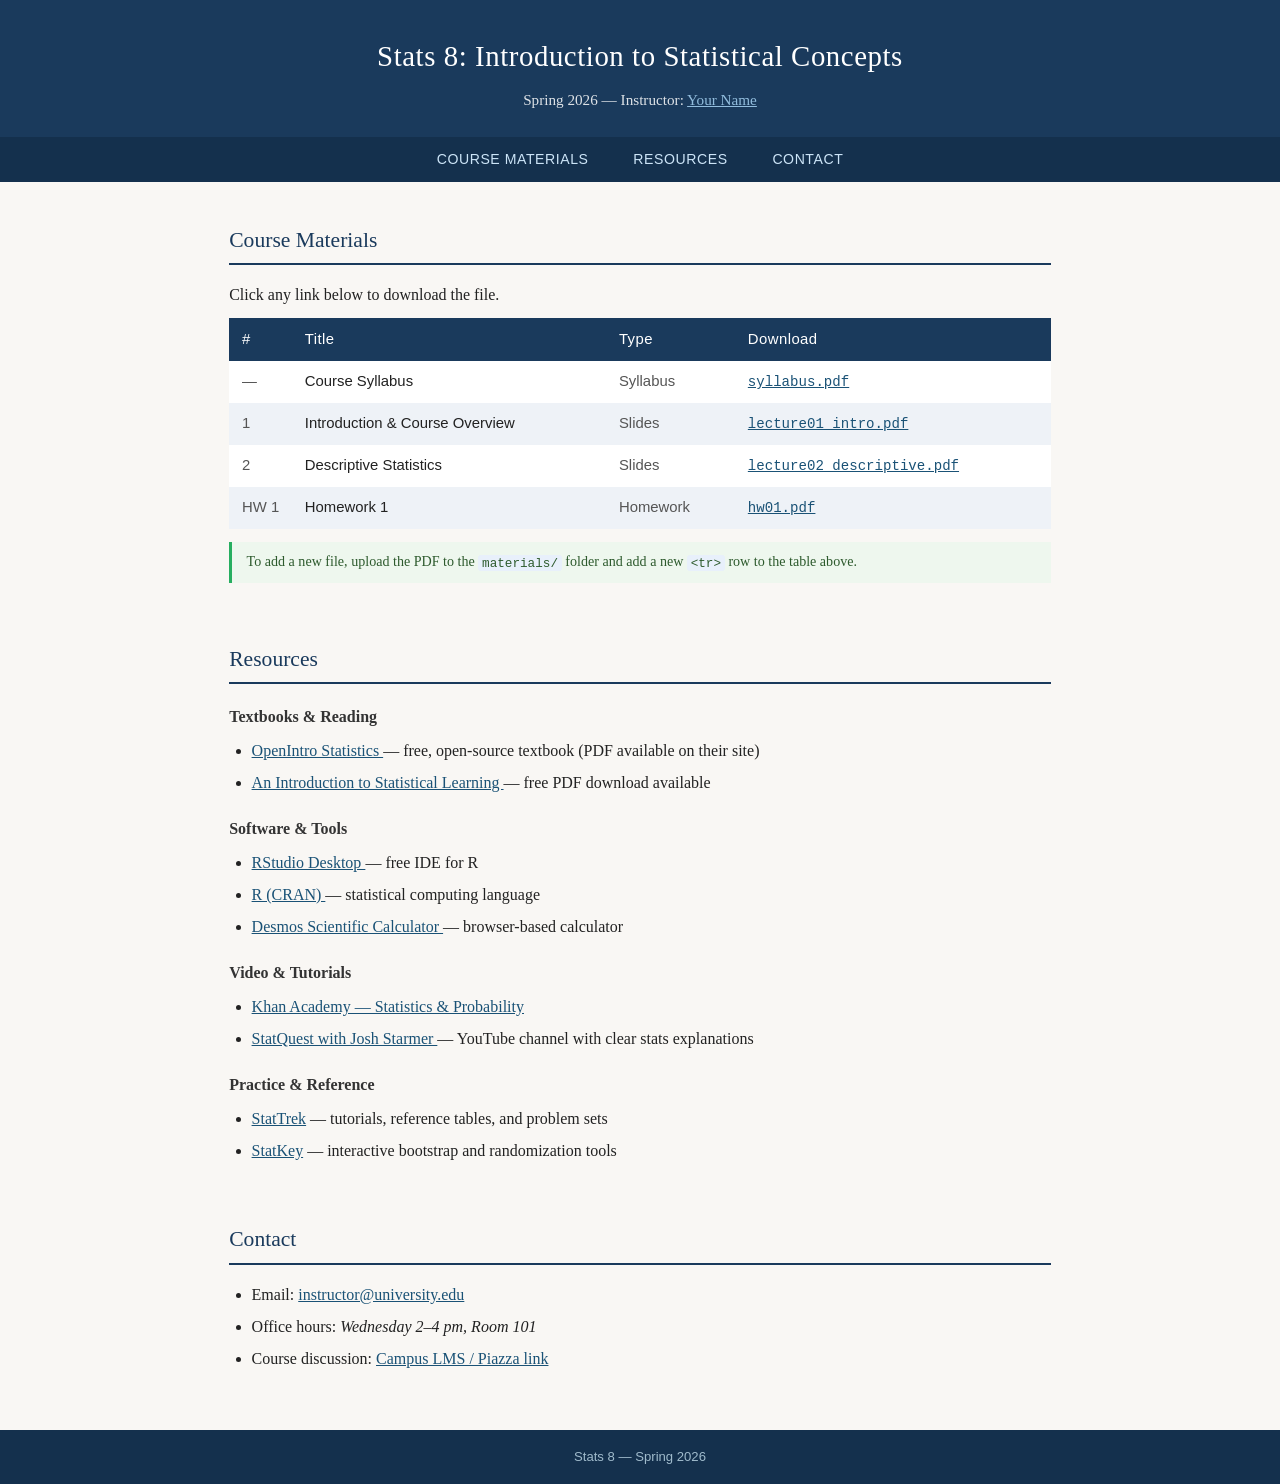
==== index.html @ 1406446a "Add simple course website template (index.html, CSS, materials folder) Agent-Logs-Url: https://githu" ====
<!DOCTYPE html>
<html lang="en">
<head>
  <meta charset="UTF-8" />
  <meta name="viewport" content="width=device-width, initial-scale=1.0" />
  <title>Stats 8 — Spring 2026</title>
  <link rel="stylesheet" href="css/styles.css" />
</head>
<body>

  <header>
    <h1>Stats 8: Introduction to Statistical Concepts</h1>
    <p class="subtitle">Spring 2026 &mdash; Instructor: <a href="mailto:instructor@university.edu">Your Name</a></p>
  </header>

  <nav>
    <a href="#materials">Course Materials</a>
    <a href="#resources">Resources</a>
    <a href="#contact">Contact</a>
  </nav>

  <main>

    <!-- ── Course Materials ───────────────────────────────────────────── -->
    <section id="materials">
      <h2>Course Materials</h2>
      <p>Click any link below to download the file.</p>

      <table>
        <thead>
          <tr>
            <th>#</th>
            <th>Title</th>
            <th>Type</th>
            <th>Download</th>
          </tr>
        </thead>
        <tbody>

          <!-- ── Syllabus ── -->
          <tr>
            <td>—</td>
            <td>Course Syllabus</td>
            <td>Syllabus</td>
            <td><a href="materials/syllabus.pdf" download>syllabus.pdf</a></td>
          </tr>

          <!-- ── Lecture slides — add a row for each new PDF ── -->
          <tr>
            <td>1</td>
            <td>Introduction &amp; Course Overview</td>
            <td>Slides</td>
            <td><a href="materials/lecture01_intro.pdf" download>lecture01_intro.pdf</a></td>
          </tr>

          <tr>
            <td>2</td>
            <td>Descriptive Statistics</td>
            <td>Slides</td>
            <td><a href="materials/lecture02_descriptive.pdf" download>lecture02_descriptive.pdf</a></td>
          </tr>

          <!-- ── Homework ── -->
          <tr>
            <td>HW 1</td>
            <td>Homework 1</td>
            <td>Homework</td>
            <td><a href="materials/hw01.pdf" download>hw01.pdf</a></td>
          </tr>

        </tbody>
      </table>

      <p class="note">
        To add a new file, upload the PDF to the <code>materials/</code> folder and add a new
        <code>&lt;tr&gt;</code> row to the table above.
      </p>
    </section>

    <!-- ── Resources ─────────────────────────────────────────────────── -->
    <section id="resources">
      <h2>Resources</h2>

      <h3>Textbooks &amp; Reading</h3>
      <ul>
        <li>
          <a href="https://www.openintro.org/book/os/" target="_blank" rel="noopener">
            OpenIntro Statistics
          </a> — free, open-source textbook (PDF available on their site)
        </li>
        <li>
          <a href="https://www.statlearning.com/" target="_blank" rel="noopener">
            An Introduction to Statistical Learning
          </a> — free PDF download available
        </li>
      </ul>

      <h3>Software &amp; Tools</h3>
      <ul>
        <li>
          <a href="https://posit.co/download/rstudio-desktop/" target="_blank" rel="noopener">
            RStudio Desktop
          </a> — free IDE for R
        </li>
        <li>
          <a href="https://cran.r-project.org/" target="_blank" rel="noopener">
            R (CRAN)
          </a> — statistical computing language
        </li>
        <li>
          <a href="https://www.desmos.com/scientific" target="_blank" rel="noopener">
            Desmos Scientific Calculator
          </a> — browser-based calculator
        </li>
      </ul>

      <h3>Video &amp; Tutorials</h3>
      <ul>
        <li>
          <a href="https://www.khanacademy.org/math/statistics-probability" target="_blank" rel="noopener">
            Khan Academy — Statistics &amp; Probability
          </a>
        </li>
        <li>
          <a href="https://www.youtube.com/@statquest" target="_blank" rel="noopener">
            StatQuest with Josh Starmer
          </a> — YouTube channel with clear stats explanations
        </li>
      </ul>

      <h3>Practice &amp; Reference</h3>
      <ul>
        <li>
          <a href="https://stattrek.com/" target="_blank" rel="noopener">StatTrek</a>
          — tutorials, reference tables, and problem sets
        </li>
        <li>
          <a href="https://www.lock5stat.com/StatKey/" target="_blank" rel="noopener">StatKey</a>
          — interactive bootstrap and randomization tools
        </li>
      </ul>
    </section>

    <!-- ── Contact ───────────────────────────────────────────────────── -->
    <section id="contact">
      <h2>Contact</h2>
      <ul>
        <li>Email: <a href="mailto:instructor@university.edu">instructor@university.edu</a></li>
        <li>Office hours: <em>Wednesday 2–4 pm, Room 101</em></li>
        <li>
          Course discussion:
          <a href="#" target="_blank" rel="noopener">Campus LMS / Piazza link</a>
        </li>
      </ul>
    </section>

  </main>

  <footer>
    <p>Stats 8 &mdash; Spring 2026</p>
  </footer>

</body>
</html>
---- css/styles.css ----
/* ── Reset & base ─────────────────────────────────────────────────────── */
*, *::before, *::after { box-sizing: border-box; margin: 0; padding: 0; }

body {
  font-family: Georgia, "Times New Roman", serif;
  font-size: 1rem;
  line-height: 1.7;
  color: #222;
  background: #f9f7f4;
}

a { color: #1a5276; }
a:hover { color: #117a65; }

/* ── Header ───────────────────────────────────────────────────────────── */
header {
  background: #1a3a5c;
  color: #fff;
  padding: 2rem 1.5rem 1.5rem;
  text-align: center;
}

header h1 {
  font-size: 1.8rem;
  font-weight: normal;
  letter-spacing: 0.02em;
  margin-bottom: 0.4rem;
}

header .subtitle {
  font-size: 0.95rem;
  opacity: 0.85;
}

header .subtitle a {
  color: #a8d5f5;
}

/* ── Nav ──────────────────────────────────────────────────────────────── */
nav {
  background: #14304d;
  display: flex;
  gap: 0;
  justify-content: center;
  flex-wrap: wrap;
}

nav a {
  display: inline-block;
  padding: 0.65rem 1.4rem;
  color: #cce4f7;
  text-decoration: none;
  font-family: Arial, Helvetica, sans-serif;
  font-size: 0.88rem;
  letter-spacing: 0.04em;
  text-transform: uppercase;
  transition: background 0.15s;
}

nav a:hover {
  background: #1a5276;
  color: #fff;
}

/* ── Main layout ──────────────────────────────────────────────────────── */
main {
  max-width: 860px;
  margin: 2.5rem auto 3rem;
  padding: 0 1.2rem;
  display: flex;
  flex-direction: column;
  gap: 3rem;
}

/* ── Sections ─────────────────────────────────────────────────────────── */
section h2 {
  font-size: 1.35rem;
  font-weight: normal;
  color: #1a3a5c;
  border-bottom: 2px solid #1a3a5c;
  padding-bottom: 0.3rem;
  margin-bottom: 1rem;
}

section h3 {
  font-size: 1rem;
  font-weight: bold;
  margin: 1.2rem 0 0.4rem;
  color: #333;
}

section p,
section ul {
  margin-bottom: 0.6rem;
}

section ul {
  padding-left: 1.4rem;
}

section ul li {
  margin-bottom: 0.3rem;
}

/* ── Materials table ──────────────────────────────────────────────────── */
table {
  width: 100%;
  border-collapse: collapse;
  font-family: Arial, Helvetica, sans-serif;
  font-size: 0.93rem;
  margin-bottom: 0.8rem;
}

thead tr {
  background: #1a3a5c;
  color: #fff;
}

thead th {
  padding: 0.55rem 0.8rem;
  text-align: left;
  font-weight: normal;
  letter-spacing: 0.03em;
}

tbody tr:nth-child(odd)  { background: #fff; }
tbody tr:nth-child(even) { background: #eef2f7; }

tbody tr:hover { background: #d6e4f0; }

tbody td {
  padding: 0.5rem 0.8rem;
  vertical-align: top;
}

tbody td:first-child {
  color: #555;
  white-space: nowrap;
  width: 3.5rem;
}

tbody td:nth-child(3) {
  color: #555;
  white-space: nowrap;
}

table a {
  font-family: "Courier New", Courier, monospace;
  font-size: 0.88rem;
}

/* ── Note / tip box ───────────────────────────────────────────────────── */
.note {
  background: #eef7ee;
  border-left: 3px solid #27ae60;
  padding: 0.55rem 0.9rem;
  font-size: 0.88rem;
  color: #2d5a2d;
  margin-top: 0.6rem;
}

code {
  background: #e8f0fb;
  padding: 0.05em 0.3em;
  border-radius: 3px;
  font-size: 0.9em;
}

/* ── Footer ───────────────────────────────────────────────────────────── */
footer {
  background: #14304d;
  color: #a0bbcc;
  text-align: center;
  padding: 1rem;
  font-family: Arial, Helvetica, sans-serif;
  font-size: 0.82rem;
}

/* ── Responsive ───────────────────────────────────────────────────────── */
@media (max-width: 600px) {
  header h1  { font-size: 1.25rem; }
  main       { margin-top: 1.5rem; gap: 2rem; }
  tbody td:nth-child(3) { display: none; }   /* hide "Type" column on small screens */
}
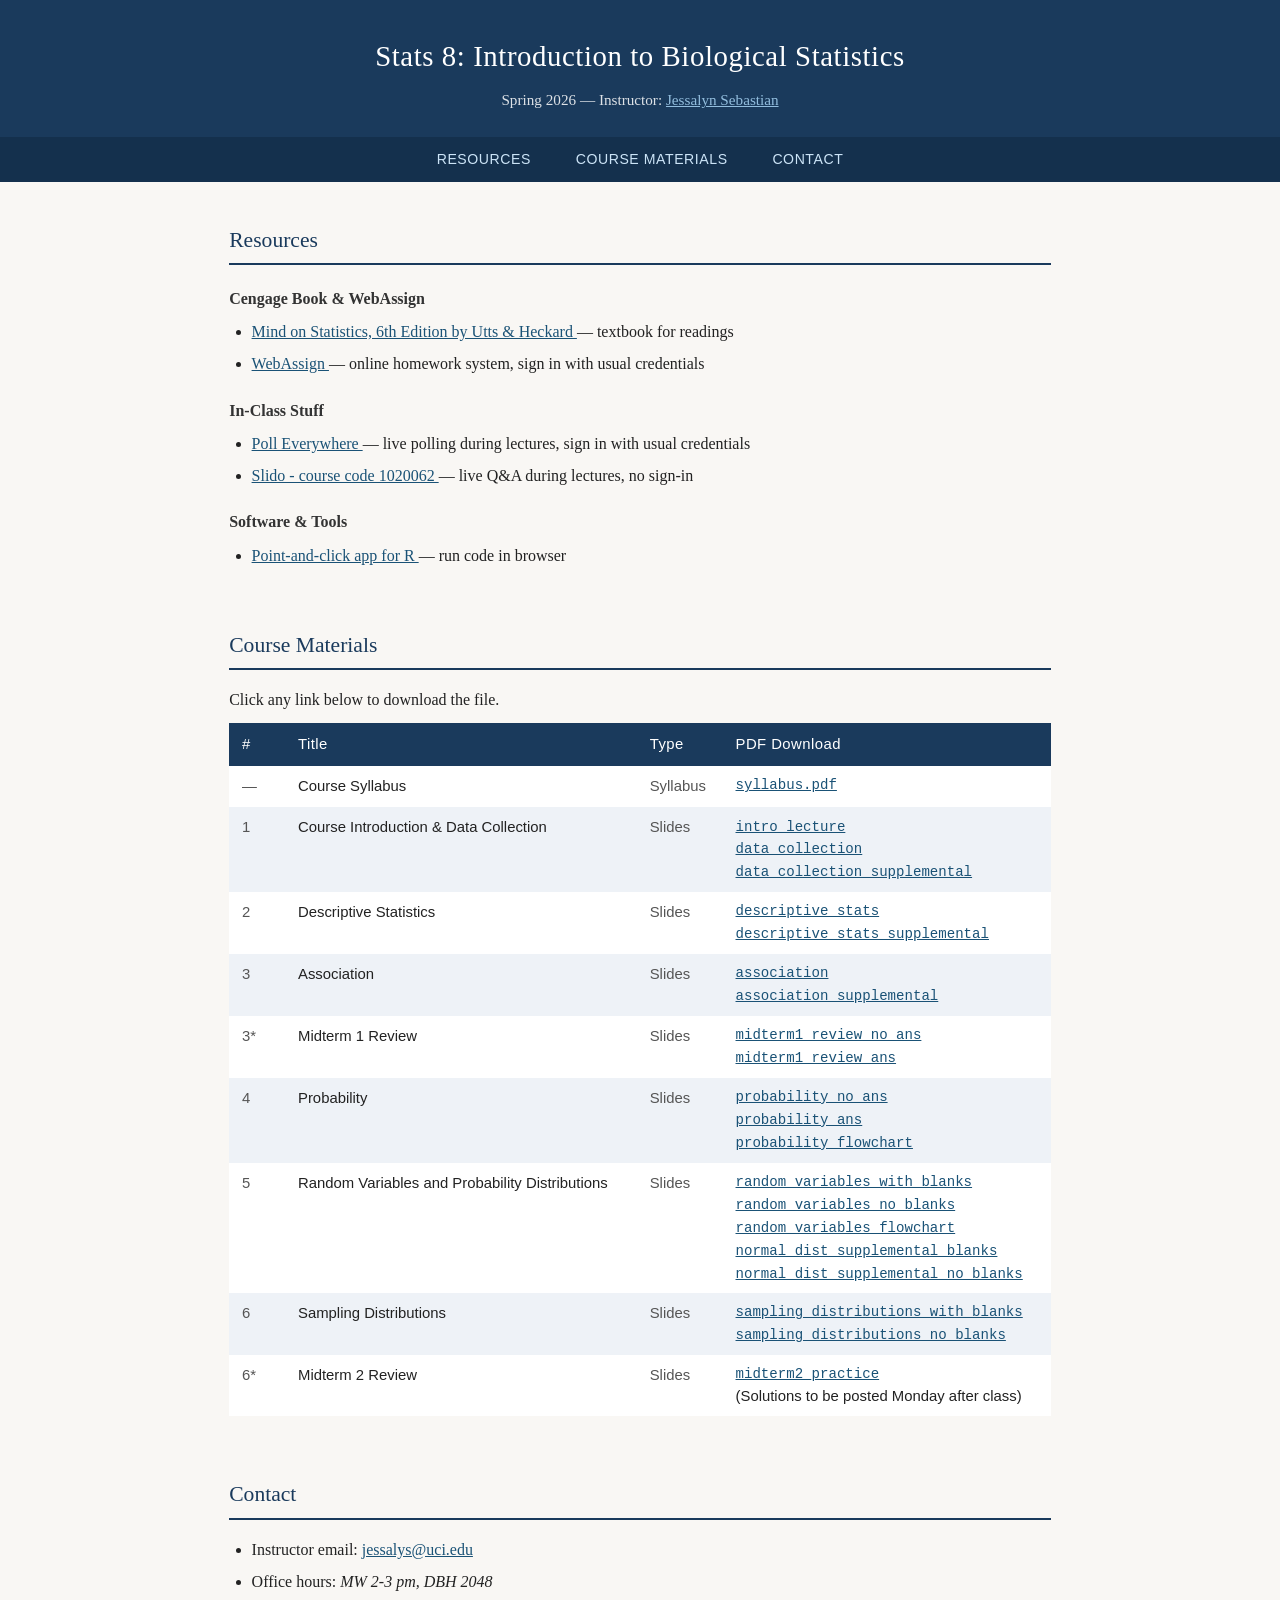
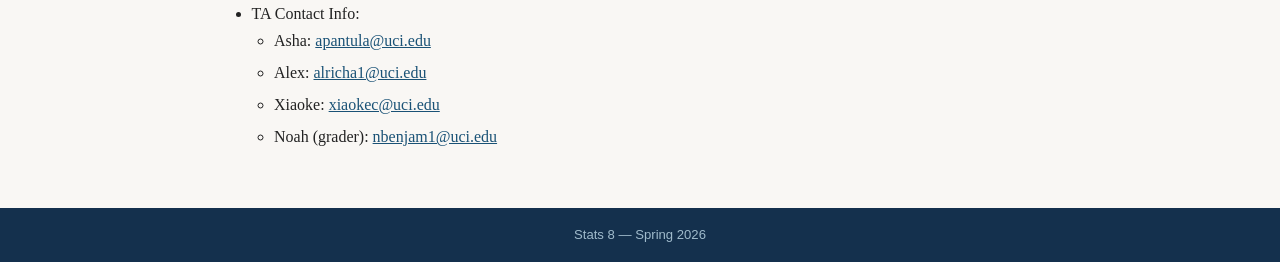
==== commit e4a4d2d3: "added materials and links" ====
--- a/index.html
+++ b/index.html
@@ -9,17 +9,59 @@
 <body>
 
   <header>
-    <h1>Stats 8: Introduction to Statistical Concepts</h1>
-    <p class="subtitle">Spring 2026 &mdash; Instructor: <a href="mailto:instructor@university.edu">Your Name</a></p>
+    <h1>Stats 8: Introduction to Biological Statistics</h1>
+    <p class="subtitle">Spring 2026 &mdash; Instructor: <a href="mailto:jessalys@uci.edu">Jessalyn Sebastian</a></p>
   </header>
 
   <nav>
+    <a href="#resources">Resources</a>
     <a href="#materials">Course Materials</a>
-    <a href="#resources">Resources</a>
     <a href="#contact">Contact</a>
   </nav>
 
   <main>
+
+      <!-- ── Resources ─────────────────────────────────────────────────── -->
+    <section id="resources">
+      <h2>Resources</h2>
+
+      <h3>Cengage Book & WebAssign</h3>
+      <ul>
+        <li>
+          <a href="https://ng.cengage.com/static/nb/ui/evo/index.html?snapshotId=2184703&id=1052605609&eISBN=9781337794749" target="_blank" rel="noopener">
+            Mind on Statistics, 6th Edition by Utts &amp; Heckard
+          </a> — textbook for readings
+        </li>
+        <li>
+          <a href="https://www.webassign.net/" target="_blank" rel="noopener">
+            WebAssign
+          </a> — online homework system, sign in with usual credentials
+        </li>
+      </ul>
+
+      <h3>In-Class Stuff</h3>
+      <ul>
+        <li>
+          <a href="https://www.polleverywhere.com/stats8" target="_blank" rel="noopener">
+            Poll Everywhere
+          </a> — live polling during lectures, sign in with usual credentials
+        </li>
+                <li>
+          <a href="https://www.slido.com" target="_blank" rel="noopener">
+            Slido - course code 1020062
+          </a> — live Q&A during lectures, no sign-in
+        </li>
+      </ul>
+
+      <h3>Software &amp; Tools</h3>
+      <ul>
+        <li>
+          <a href="https://jessalynnsebastian.github.io/intro_stat_shiny_r/" target="_blank" rel="noopener">
+            Point-and-click app for R
+          </a> — run code in browser
+        </li>
+      </ul>
+    </section>
 
     <!-- ── Course Materials ───────────────────────────────────────────── -->
     <section id="materials">
@@ -32,7 +74,7 @@
             <th>#</th>
             <th>Title</th>
             <th>Type</th>
-            <th>Download</th>
+            <th>PDF Download</th>
           </tr>
         </thead>
         <tbody>
@@ -42,114 +84,113 @@
             <td>—</td>
             <td>Course Syllabus</td>
             <td>Syllabus</td>
-            <td><a href="materials/syllabus.pdf" download>syllabus.pdf</a></td>
+            <td><a href="materials/STATS8_S26.pdf" download>syllabus.pdf</a></td>
           </tr>
 
           <!-- ── Lecture slides — add a row for each new PDF ── -->
           <tr>
             <td>1</td>
-            <td>Introduction &amp; Course Overview</td>
-            <td>Slides</td>
-            <td><a href="materials/lecture01_intro.pdf" download>lecture01_intro.pdf</a></td>
+            <td>Course Introduction &amp; Data Collection</td>
+            <td>Slides</td>
+            <td>
+              <a href="materials/0_intro_lecture.pdf" download>intro_lecture</a><br />
+              <a href="materials/1_datacollection.pdf" download>data_collection</a><br />
+              <a href="materials/1_supplemental.pdf" download>data_collection_supplemental</a>
+            </td>
           </tr>
 
           <tr>
             <td>2</td>
             <td>Descriptive Statistics</td>
             <td>Slides</td>
-            <td><a href="materials/lecture02_descriptive.pdf" download>lecture02_descriptive.pdf</a></td>
-          </tr>
-
-          <!-- ── Homework ── -->
-          <tr>
-            <td>HW 1</td>
-            <td>Homework 1</td>
-            <td>Homework</td>
-            <td><a href="materials/hw01.pdf" download>hw01.pdf</a></td>
+            <td>
+              <a href="materials/2_descriptivestats.pdf" download>descriptive_stats</a><br />
+              <a href="materials/2_supplemental.pdf" download>descriptive_stats_supplemental</a>
+            </td>
+          </tr>
+
+          <tr>
+            <td>3</td>
+            <td>Association</td>
+            <td>Slides</td>
+            <td>
+              <a href="materials/3_association.pdf" download>association</a><br />
+              <a href="materials/3_supplemental.pdf" download>association_supplemental</a>
+            </td>
+          </tr>
+          
+          <tr>
+            <td>3*</td>
+            <td>Midterm 1 Review</td>
+            <td>Slides</td>
+            <td>
+              <a href="materials/3_mt1_review_no_ans.pdf" download>midterm1_review_no_ans</a><br />
+              <a href="materials/3_mt1_review_ans.pdf" download>midterm1_review_ans</a>
+            </td>
+          </tr>
+
+          <tr>
+            <td>4</td>
+            <td>Probability</td>
+            <td>Slides</td>
+            <td>
+              <a href="materials/4_probability_no_ans.pdf" download>probability_no_ans</a><br />
+              <a href="materials/4_probability.pdf" download>probability_ans</a><br />
+              <a href="materials/4_probability_flowchart.pdf" download>probability_flowchart</a>
+            </td>
+          </tr>
+
+          <tr>
+            <td>5</td>
+            <td>Random Variables and Probability Distributions</td>
+            <td>Slides</td>
+            <td>
+              <a href="materials/5_dist_rv_withblanks.pdf" download>random_variables_with_blanks</a><br />
+              <a href="materials/5_dist_rv.pdf" download>random_variables_no_blanks</a><br />
+              <a href="materials/5_dist_rv_flowchart.pdf" download>random_variables_flowchart</a><br />
+              <a href="materials/5_supplemental.pdf" download>normal_dist_supplemental_blanks</a><br />
+              <a href="materials/5_supplemental_filled.pdf" download>normal_dist_supplemental_no_blanks</a>
+            </td>
+          </tr>
+
+          <tr>
+            <td>6</td>
+            <td>Sampling Distributions</td>
+            <td>Slides</td>
+            <td>
+              <a href="materials/6_samplingdist_inference_blanks.pdf" download>sampling_distributions_with_blanks</a><br />
+              <a href="materials/6_samplingdist_inference_filled.pdf" download>sampling_distributions_no_blanks</a>
+            </td>
+          </tr>
+
+          <tr>
+            <td>6*</td>
+            <td>Midterm 2 Review</td>
+            <td>Slides</td>
+            <td>
+              <a href="materials/stats8_mt2_practice.pdf" download>midterm2_practice</a><br />
+              (Solutions to be posted Monday after class)
+            </td>
           </tr>
 
         </tbody>
       </table>
-
-      <p class="note">
-        To add a new file, upload the PDF to the <code>materials/</code> folder and add a new
-        <code>&lt;tr&gt;</code> row to the table above.
-      </p>
-    </section>
-
-    <!-- ── Resources ─────────────────────────────────────────────────── -->
-    <section id="resources">
-      <h2>Resources</h2>
-
-      <h3>Textbooks &amp; Reading</h3>
-      <ul>
-        <li>
-          <a href="https://www.openintro.org/book/os/" target="_blank" rel="noopener">
-            OpenIntro Statistics
-          </a> — free, open-source textbook (PDF available on their site)
-        </li>
-        <li>
-          <a href="https://www.statlearning.com/" target="_blank" rel="noopener">
-            An Introduction to Statistical Learning
-          </a> — free PDF download available
-        </li>
-      </ul>
-
-      <h3>Software &amp; Tools</h3>
-      <ul>
-        <li>
-          <a href="https://posit.co/download/rstudio-desktop/" target="_blank" rel="noopener">
-            RStudio Desktop
-          </a> — free IDE for R
-        </li>
-        <li>
-          <a href="https://cran.r-project.org/" target="_blank" rel="noopener">
-            R (CRAN)
-          </a> — statistical computing language
-        </li>
-        <li>
-          <a href="https://www.desmos.com/scientific" target="_blank" rel="noopener">
-            Desmos Scientific Calculator
-          </a> — browser-based calculator
-        </li>
-      </ul>
-
-      <h3>Video &amp; Tutorials</h3>
-      <ul>
-        <li>
-          <a href="https://www.khanacademy.org/math/statistics-probability" target="_blank" rel="noopener">
-            Khan Academy — Statistics &amp; Probability
-          </a>
-        </li>
-        <li>
-          <a href="https://www.youtube.com/@statquest" target="_blank" rel="noopener">
-            StatQuest with Josh Starmer
-          </a> — YouTube channel with clear stats explanations
-        </li>
-      </ul>
-
-      <h3>Practice &amp; Reference</h3>
-      <ul>
-        <li>
-          <a href="https://stattrek.com/" target="_blank" rel="noopener">StatTrek</a>
-          — tutorials, reference tables, and problem sets
-        </li>
-        <li>
-          <a href="https://www.lock5stat.com/StatKey/" target="_blank" rel="noopener">StatKey</a>
-          — interactive bootstrap and randomization tools
-        </li>
-      </ul>
     </section>
 
     <!-- ── Contact ───────────────────────────────────────────────────── -->
     <section id="contact">
       <h2>Contact</h2>
       <ul>
-        <li>Email: <a href="mailto:instructor@university.edu">instructor@university.edu</a></li>
-        <li>Office hours: <em>Wednesday 2–4 pm, Room 101</em></li>
-        <li>
-          Course discussion:
-          <a href="#" target="_blank" rel="noopener">Campus LMS / Piazza link</a>
+        <li>Instructor email: <a href="mailto:jessalys@uci.edu">jessalys@uci.edu</a></li>
+        <li>Office hours: <em>MW 2-3 pm, DBH 2048</em></li>
+        <li>
+          TA Contact Info:
+          <ul>
+            <li>Asha: <a href="mailto:apantula@uci.edu">apantula@uci.edu</a></li>
+            <li>Alex: <a href="mailto:alricha1@uci.edu">alricha1@uci.edu</a></li>
+            <li>Xiaoke: <a href="mailto:xiaokec@uci.edu">xiaokec@uci.edu</a></li>
+            <li>Noah (grader): <a href="mailto:nbenjam1@uci.edu">nbenjam1@uci.edu</a></li>
+          </ul>
         </li>
       </ul>
     </section>
--- a/css/styles.css
+++ b/css/styles.css
@@ -144,6 +144,16 @@
   white-space: nowrap;
 }
 
+tbody td:last-child {
+  line-height: 1.45;
+  overflow-wrap: anywhere;
+}
+
+tbody td:last-child a {
+  display: inline-block;
+  margin: 0.08rem 0;
+}
+
 table a {
   font-family: "Courier New", Courier, monospace;
   font-size: 0.88rem;
@@ -181,4 +191,5 @@
   header h1  { font-size: 1.25rem; }
   main       { margin-top: 1.5rem; gap: 2rem; }
   tbody td:nth-child(3) { display: none; }   /* hide "Type" column on small screens */
+  tbody td:last-child { font-size: 0.88rem; line-height: 1.55; }
 }
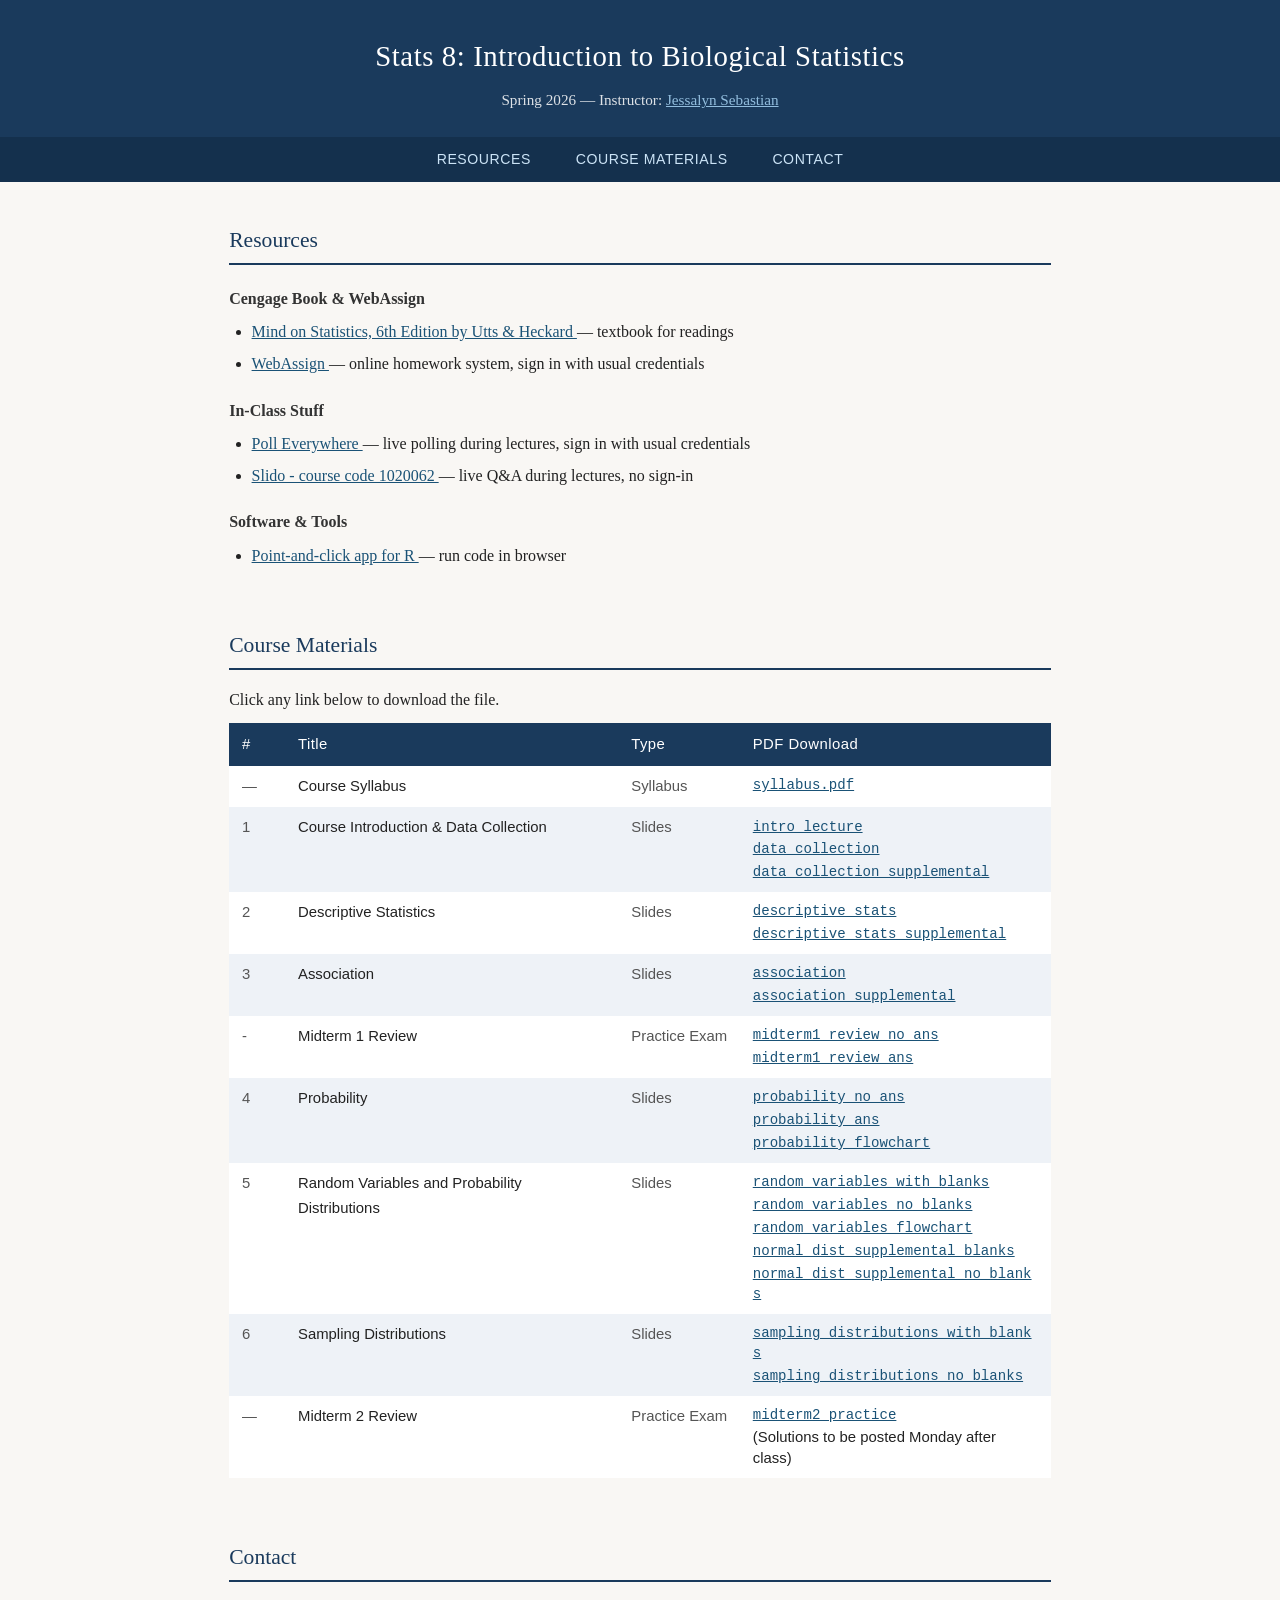
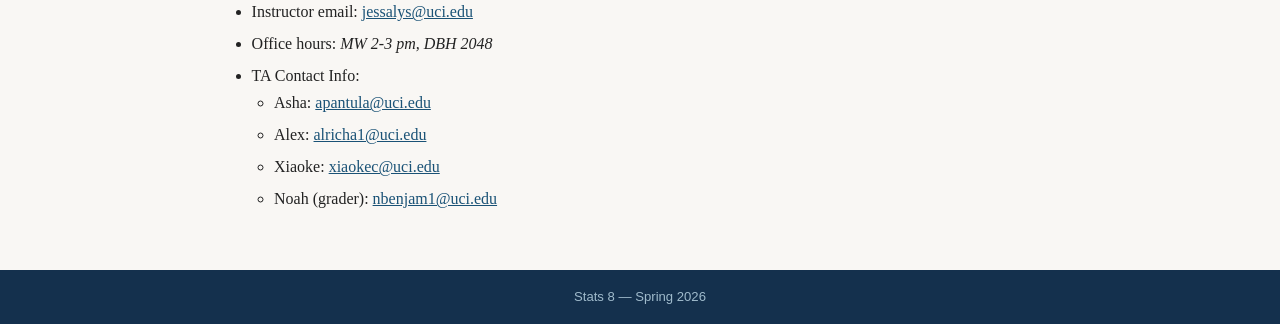
==== commit 6bee9d69: "fixed numbering" ====
--- a/index.html
+++ b/index.html
@@ -120,9 +120,9 @@
           </tr>
           
           <tr>
-            <td>3*</td>
+            <td>-</td>
             <td>Midterm 1 Review</td>
-            <td>Slides</td>
+            <td>Practice Exam</td>
             <td>
               <a href="materials/3_mt1_review_no_ans.pdf" download>midterm1_review_no_ans</a><br />
               <a href="materials/3_mt1_review_ans.pdf" download>midterm1_review_ans</a>
@@ -164,9 +164,9 @@
           </tr>
 
           <tr>
-            <td>6*</td>
+            <td>—</td>
             <td>Midterm 2 Review</td>
-            <td>Slides</td>
+            <td>Practice Exam</td>
             <td>
               <a href="materials/stats8_mt2_practice.pdf" download>midterm2_practice</a><br />
               (Solutions to be posted Monday after class)
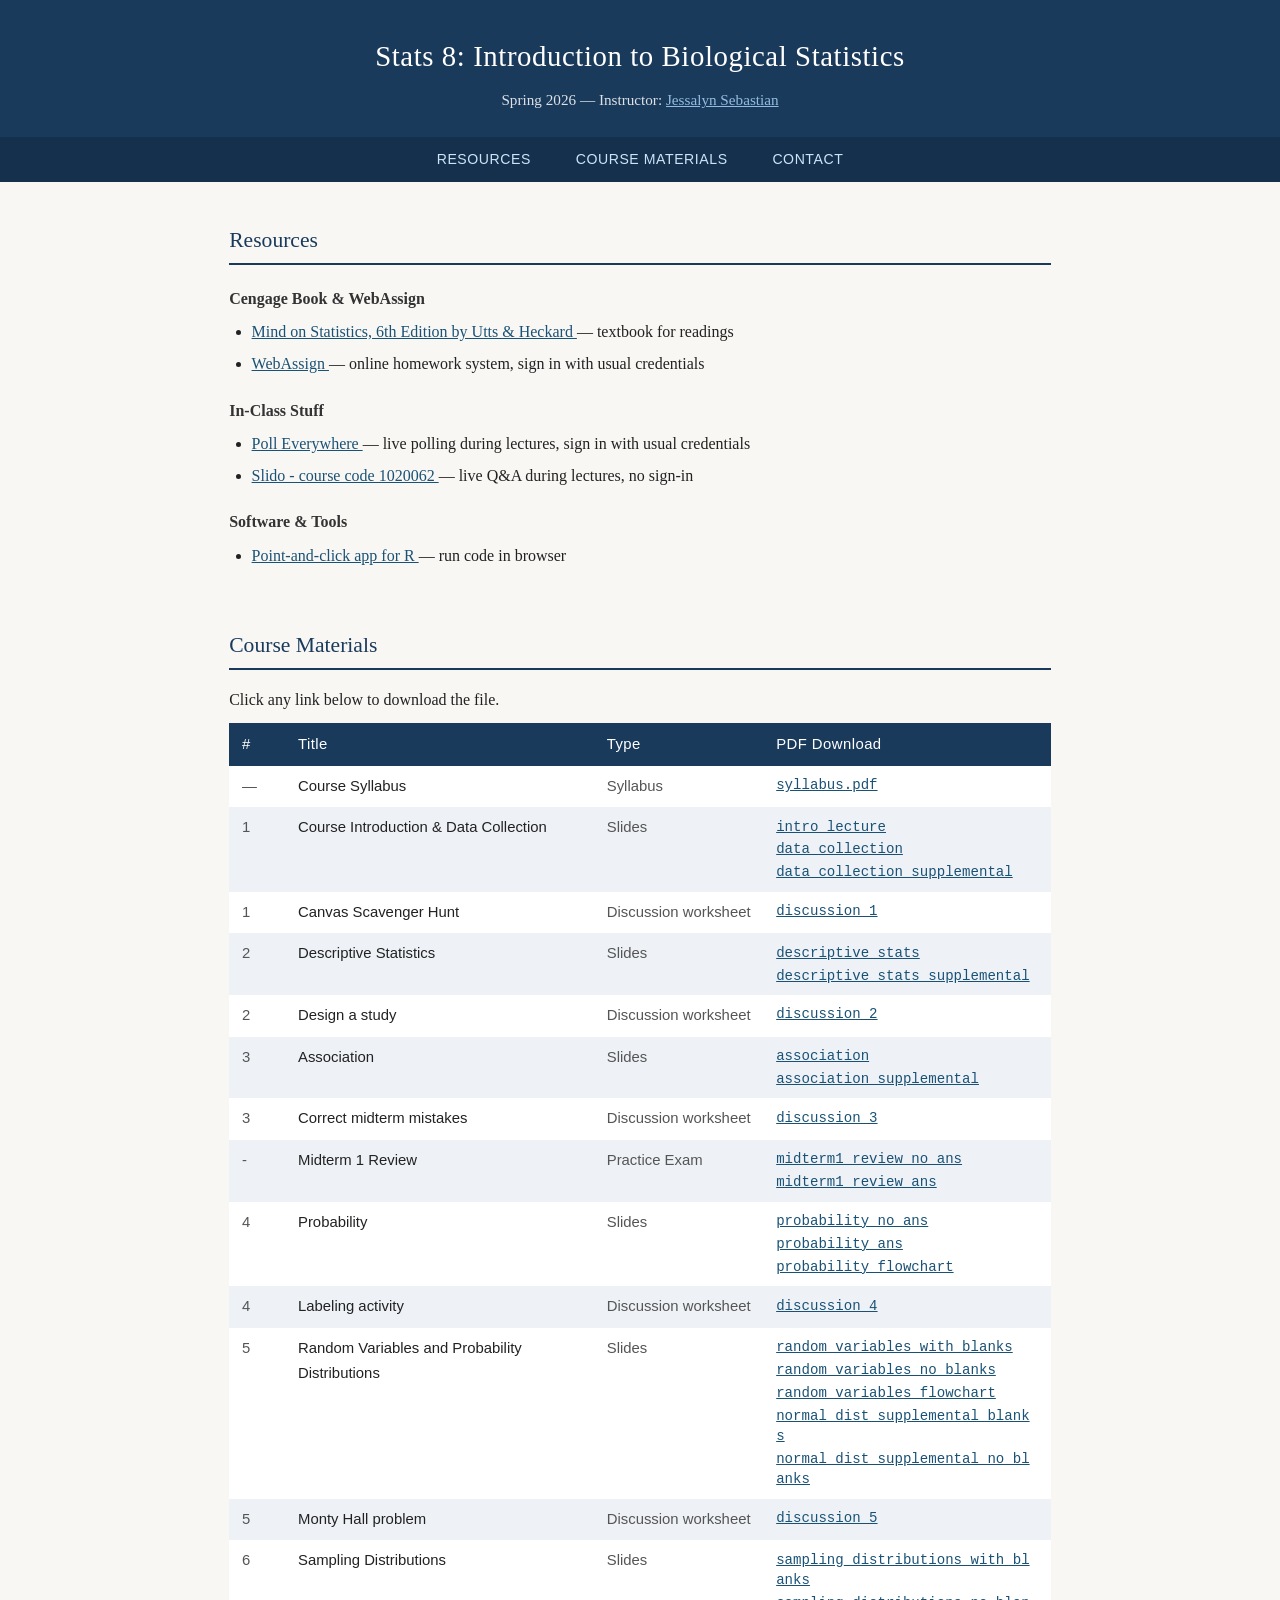
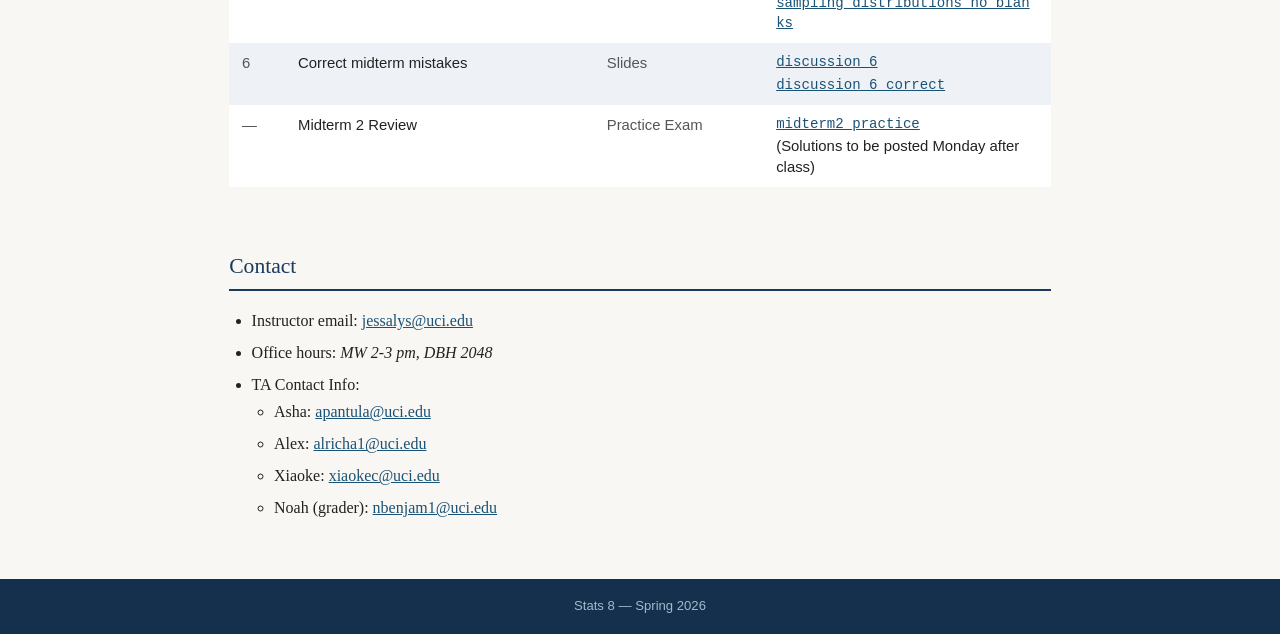
==== commit 05c43a45: "added discussion materials" ====
--- a/index.html
+++ b/index.html
@@ -100,6 +100,15 @@
           </tr>
 
           <tr>
+            <td>1</td>
+            <td>Canvas Scavenger Hunt</td>
+            <td>Discussion worksheet</td>
+            <td>
+              <a href="materials/Discussion1.pdf" download>discussion_1</a>
+            </td>
+          </tr>
+
+          <tr>
             <td>2</td>
             <td>Descriptive Statistics</td>
             <td>Slides</td>
@@ -110,12 +119,30 @@
           </tr>
 
           <tr>
+            <td>2</td>
+            <td>Design a study</td>
+            <td>Discussion worksheet</td>
+            <td>
+              <a href="materials/Discussion2.pdf" download>discussion_2</a>
+            </td>
+          </tr>
+
+          <tr>
             <td>3</td>
             <td>Association</td>
             <td>Slides</td>
             <td>
               <a href="materials/3_association.pdf" download>association</a><br />
               <a href="materials/3_supplemental.pdf" download>association_supplemental</a>
+            </td>
+          </tr>
+
+          <tr>
+            <td>3</td>
+            <td>Correct midterm mistakes</td>
+            <td>Discussion worksheet</td>
+            <td>
+              <a href="materials/Discussion3Full.pdf" download>discussion_3</a>
             </td>
           </tr>
           
@@ -137,6 +164,15 @@
               <a href="materials/4_probability_no_ans.pdf" download>probability_no_ans</a><br />
               <a href="materials/4_probability.pdf" download>probability_ans</a><br />
               <a href="materials/4_probability_flowchart.pdf" download>probability_flowchart</a>
+            </td>
+          </tr>
+
+          <tr>
+            <td>4</td>
+            <td>Labeling activity</td>
+            <td>Discussion worksheet</td>
+            <td>
+              <a href="materials/Discussion4.pdf" download>discussion_4</a>
             </td>
           </tr>
 
@@ -154,12 +190,31 @@
           </tr>
 
           <tr>
+            <td>5</td>
+            <td>Monty Hall problem</td>
+            <td>Discussion worksheet</td>
+            <td>
+              <a href="materials/Discussion5.pdf" download>discussion_5</a>
+            </td>
+          </tr>
+
+          <tr>
             <td>6</td>
             <td>Sampling Distributions</td>
             <td>Slides</td>
             <td>
               <a href="materials/6_samplingdist_inference_blanks.pdf" download>sampling_distributions_with_blanks</a><br />
               <a href="materials/6_samplingdist_inference_filled.pdf" download>sampling_distributions_no_blanks</a>
+            </td>
+          </tr>
+
+          <tr>
+            <td>6</td>
+            <td>Correct midterm mistakes</td>
+            <td>Slides</td>
+            <td>
+              <a href="materials/Discussion6Full.pdf" download>discussion_6</a><br />
+              <a href="materials/stats8_dis6_ans.pdf" download>discussion_6_correct</a>
             </td>
           </tr>
 
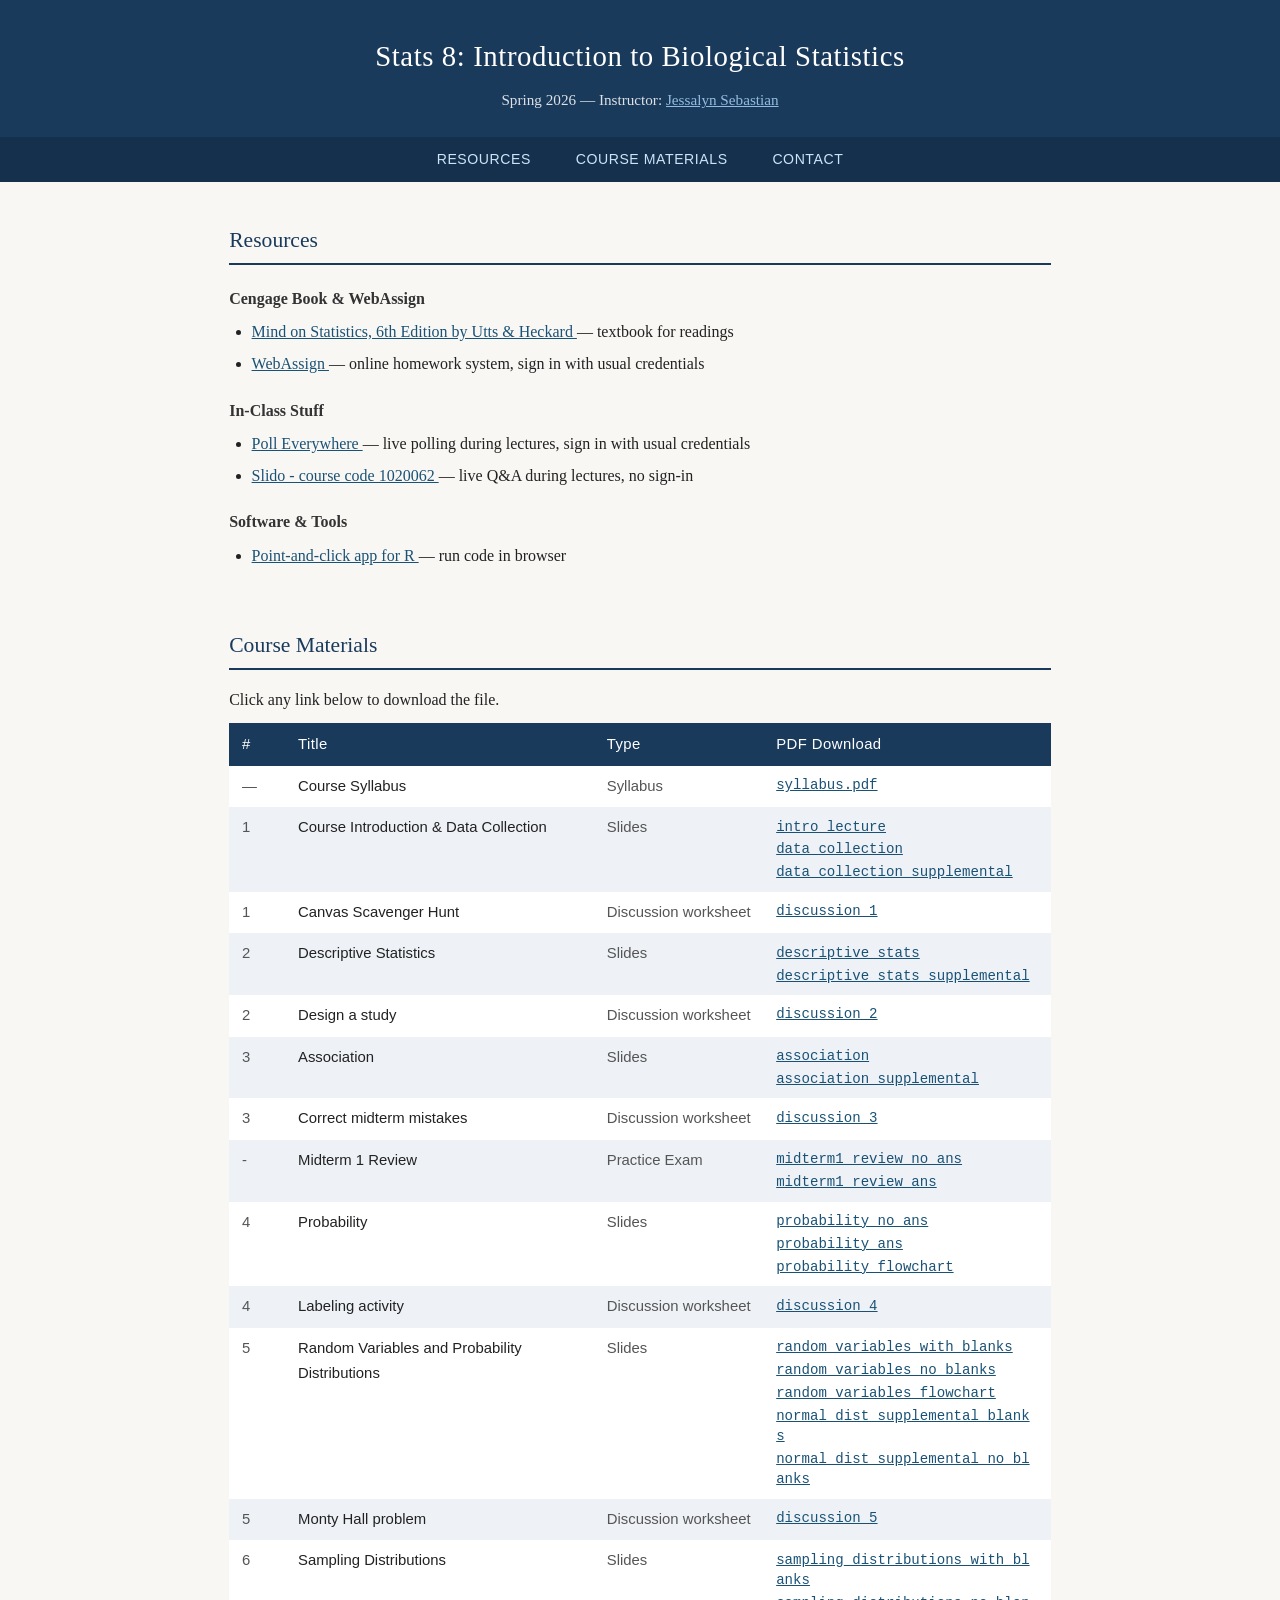
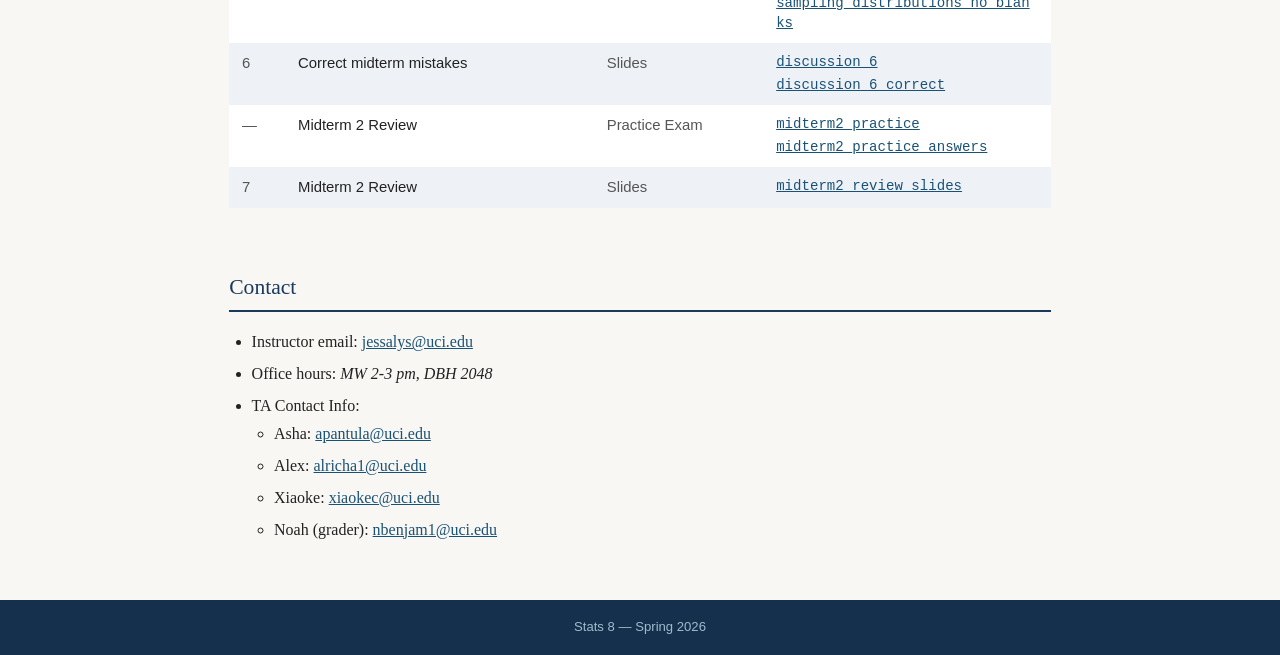
==== commit b81c4bb4: "may 10 update" ====
--- a/index.html
+++ b/index.html
@@ -224,7 +224,16 @@
             <td>Practice Exam</td>
             <td>
               <a href="materials/stats8_mt2_practice.pdf" download>midterm2_practice</a><br />
-              (Solutions to be posted Monday after class)
+              <a href="materials/stats8_mt2_practice_ans.pdf" download>midterm2_practice_answers</a>
+            </td>
+          </tr>
+
+          <tr>
+            <td>7</td>
+            <td>Midterm 2 Review</td>
+            <td>Slides</td>
+            <td>
+              <a href="materials/7_mt2_review.pdf" download>midterm2_review_slides</a>
             </td>
           </tr>
 
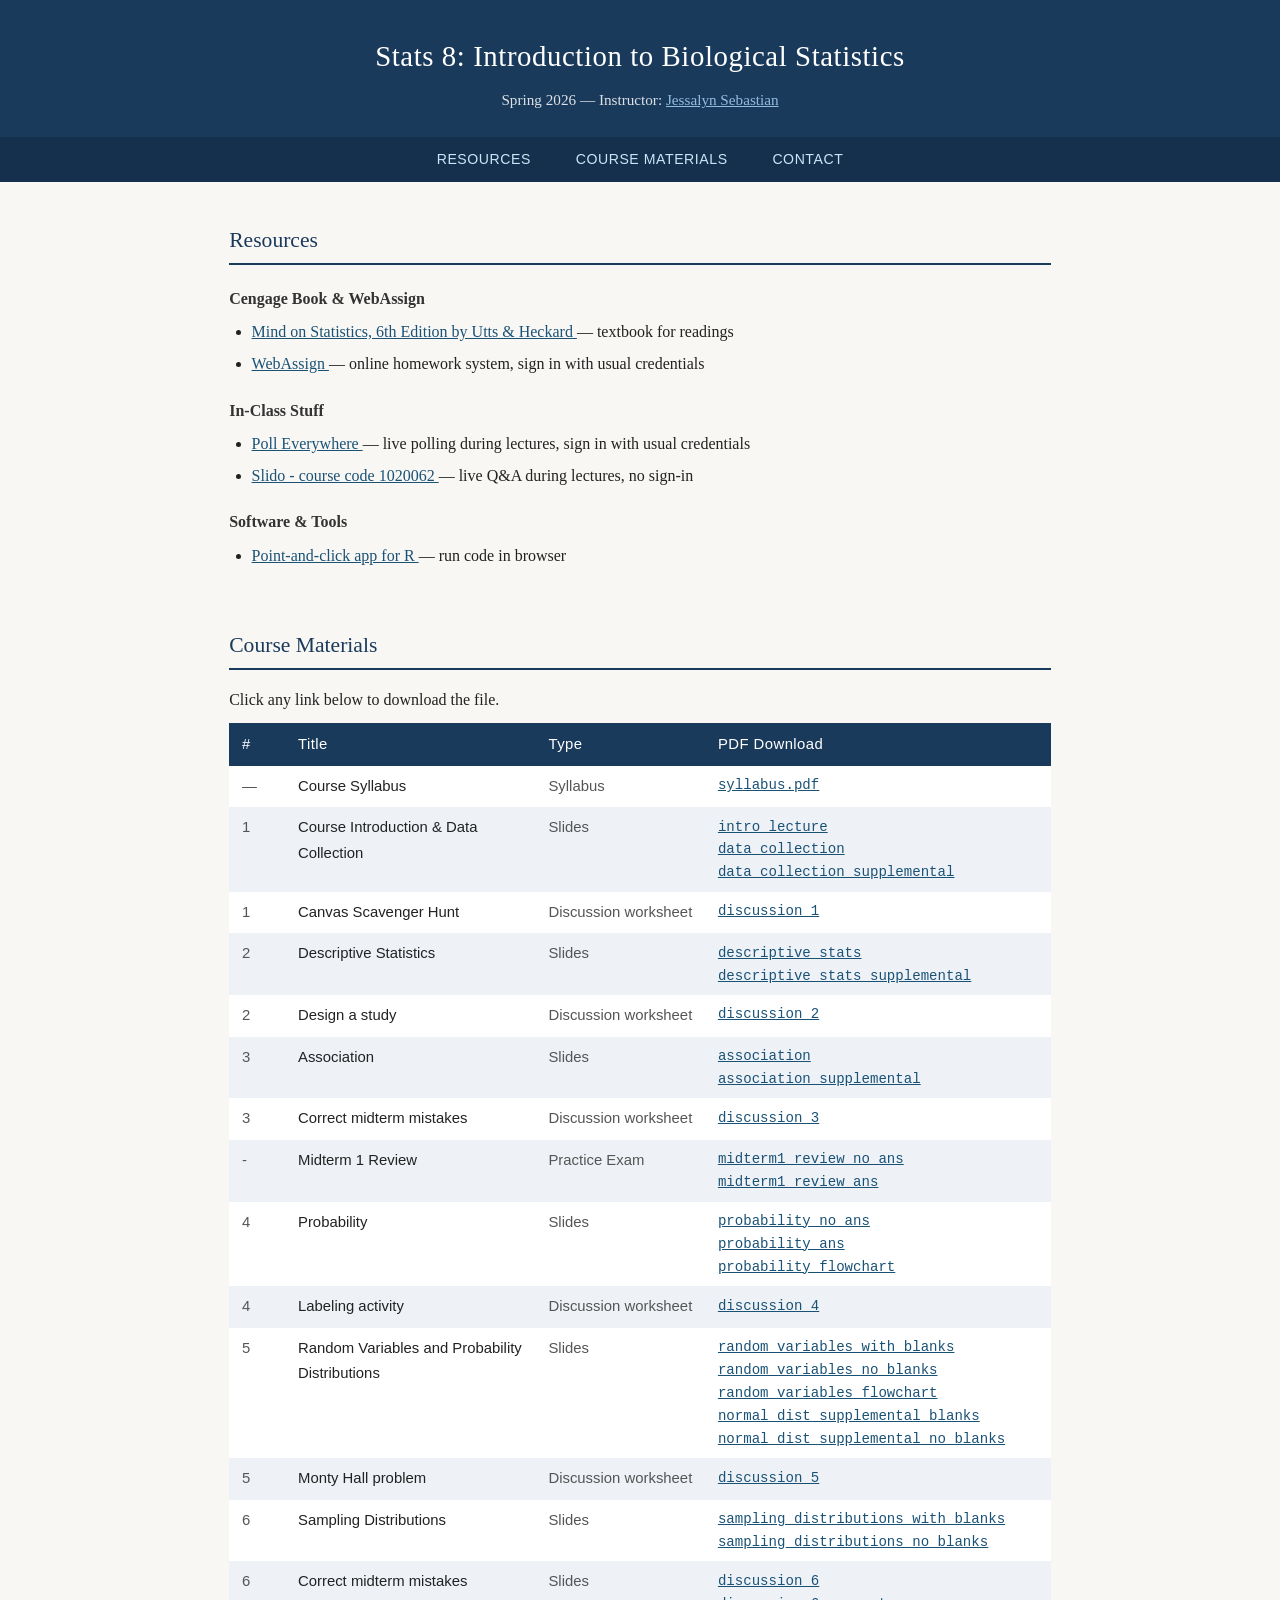
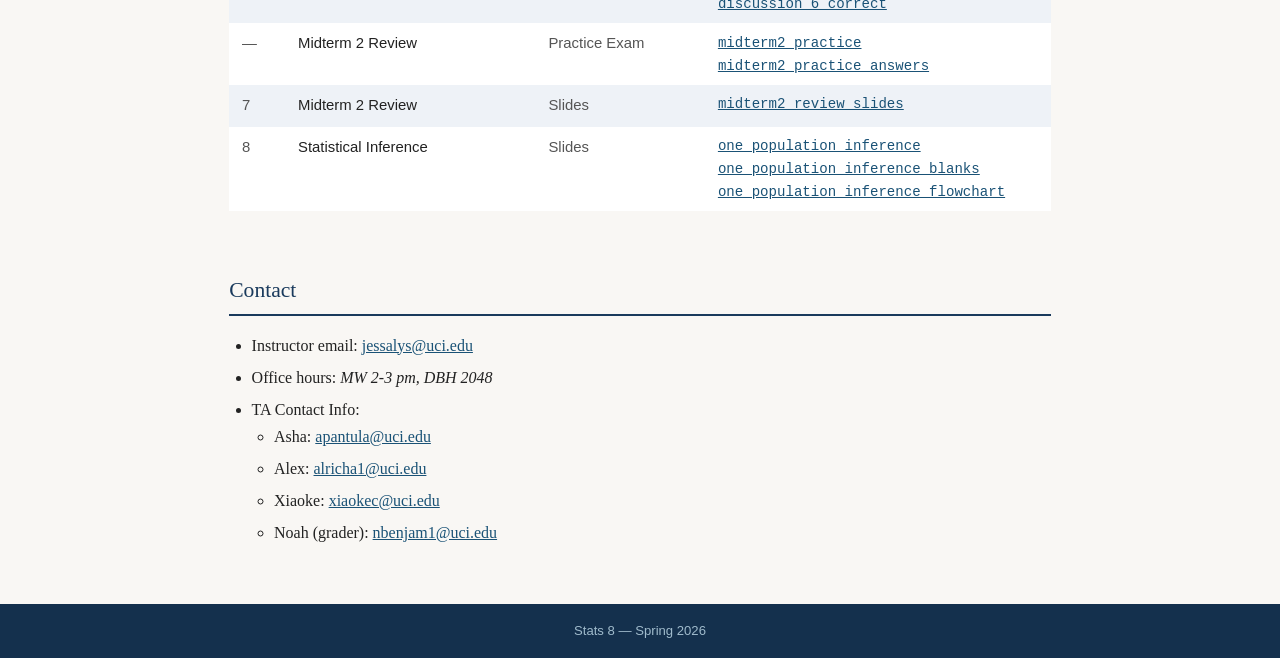
==== commit 185e8024: "update with week 8 materials" ====
--- a/index.html
+++ b/index.html
@@ -237,6 +237,17 @@
             </td>
           </tr>
 
+          <tr>
+            <td>8</td>
+            <td>Statistical Inference</td>
+            <td>Slides</td>
+            <td>
+              <a href="materials/8_one_pop_inference.pdf" download>one_population_inference</a>
+              <a href="materials/8_one_pop_inference_blanks.pdf" download>one_population_inference_blanks</a><br />
+                <a href="materials/CI_HT_flowcharts.html" target="_blank" rel="noopener">one_population_inference_flowchart</a><br />
+            </td>
+          </tr>
+
         </tbody>
       </table>
     </section>
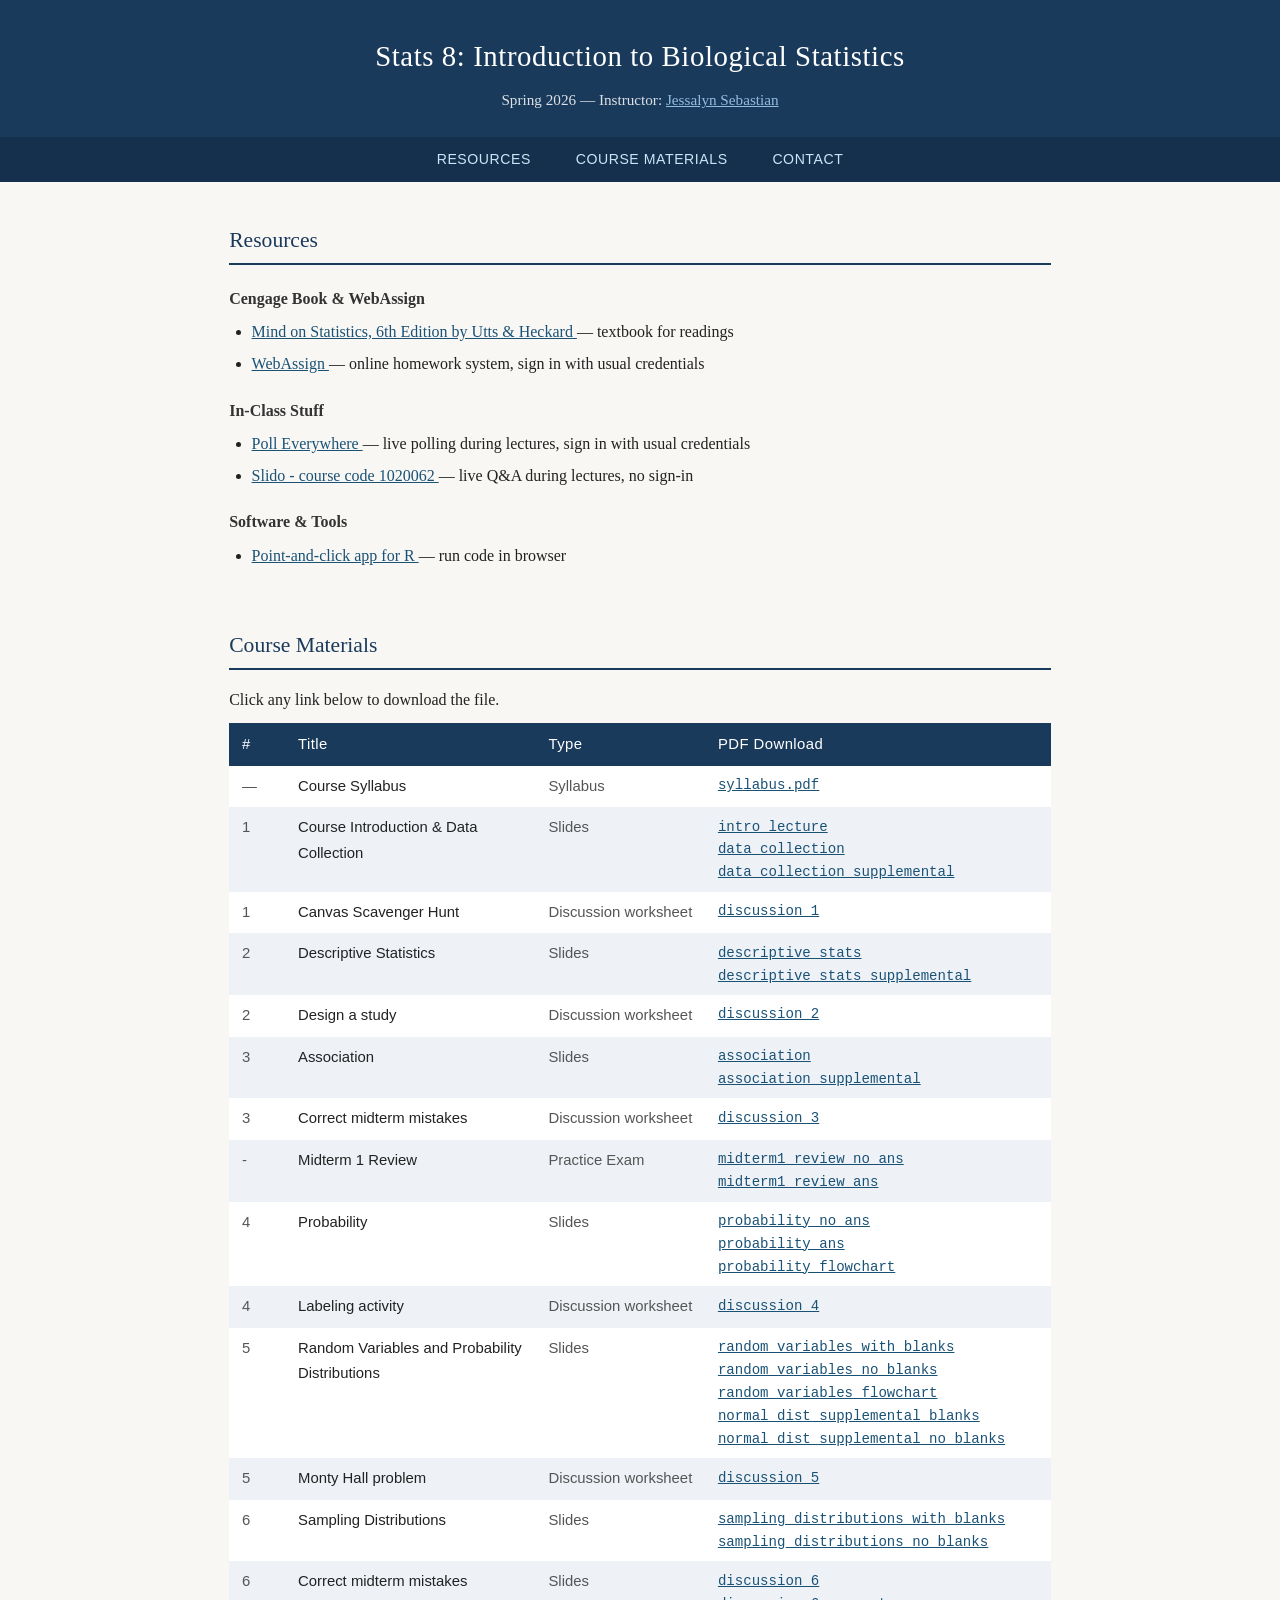
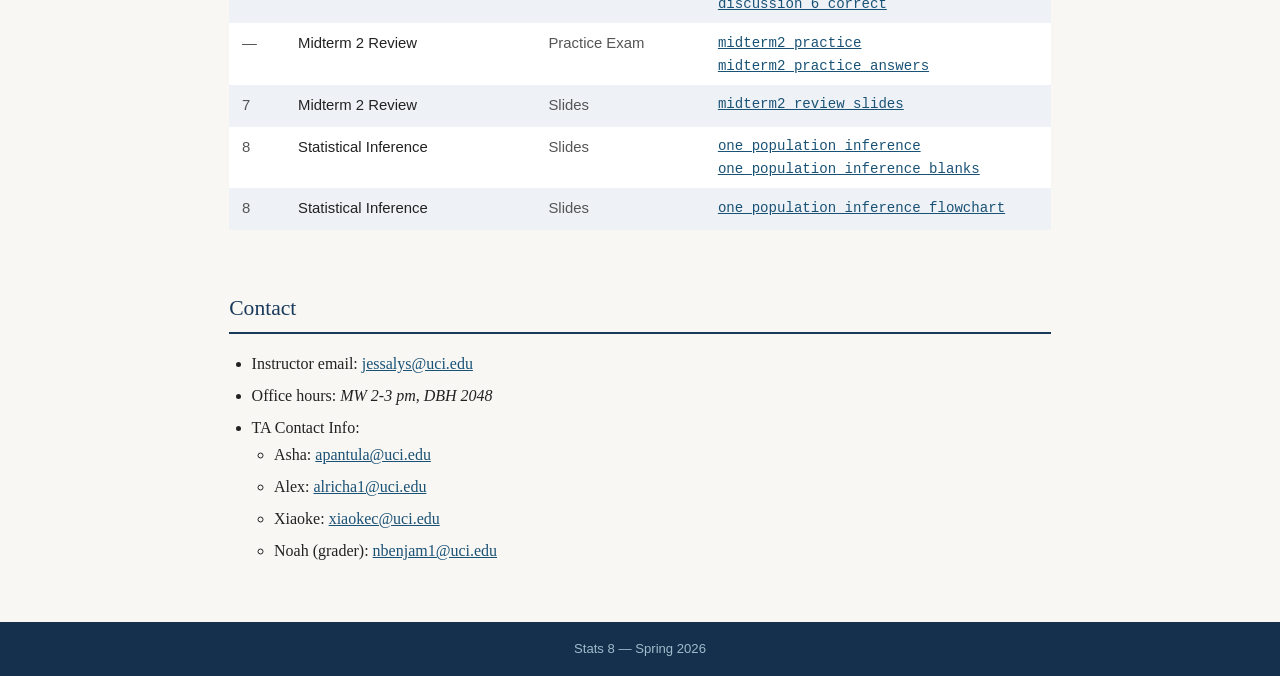
==== commit d45d6cde: "moved flow to the right place" ====
--- a/index.html
+++ b/index.html
@@ -244,7 +244,15 @@
             <td>
               <a href="materials/8_one_pop_inference.pdf" download>one_population_inference</a>
               <a href="materials/8_one_pop_inference_blanks.pdf" download>one_population_inference_blanks</a><br />
-                <a href="materials/CI_HT_flowcharts.html" target="_blank" rel="noopener">one_population_inference_flowchart</a><br />
+            </td>
+          </tr>
+
+          <tr>
+            <td>8</td>
+            <td>Statistical Inference</td>
+            <td>Slides</td>
+            <td>
+              <a href="materials/CI_HT_flowcharts.html" target="_blank" rel="noopener">one_population_inference_flowchart</a><br />
             </td>
           </tr>
 
